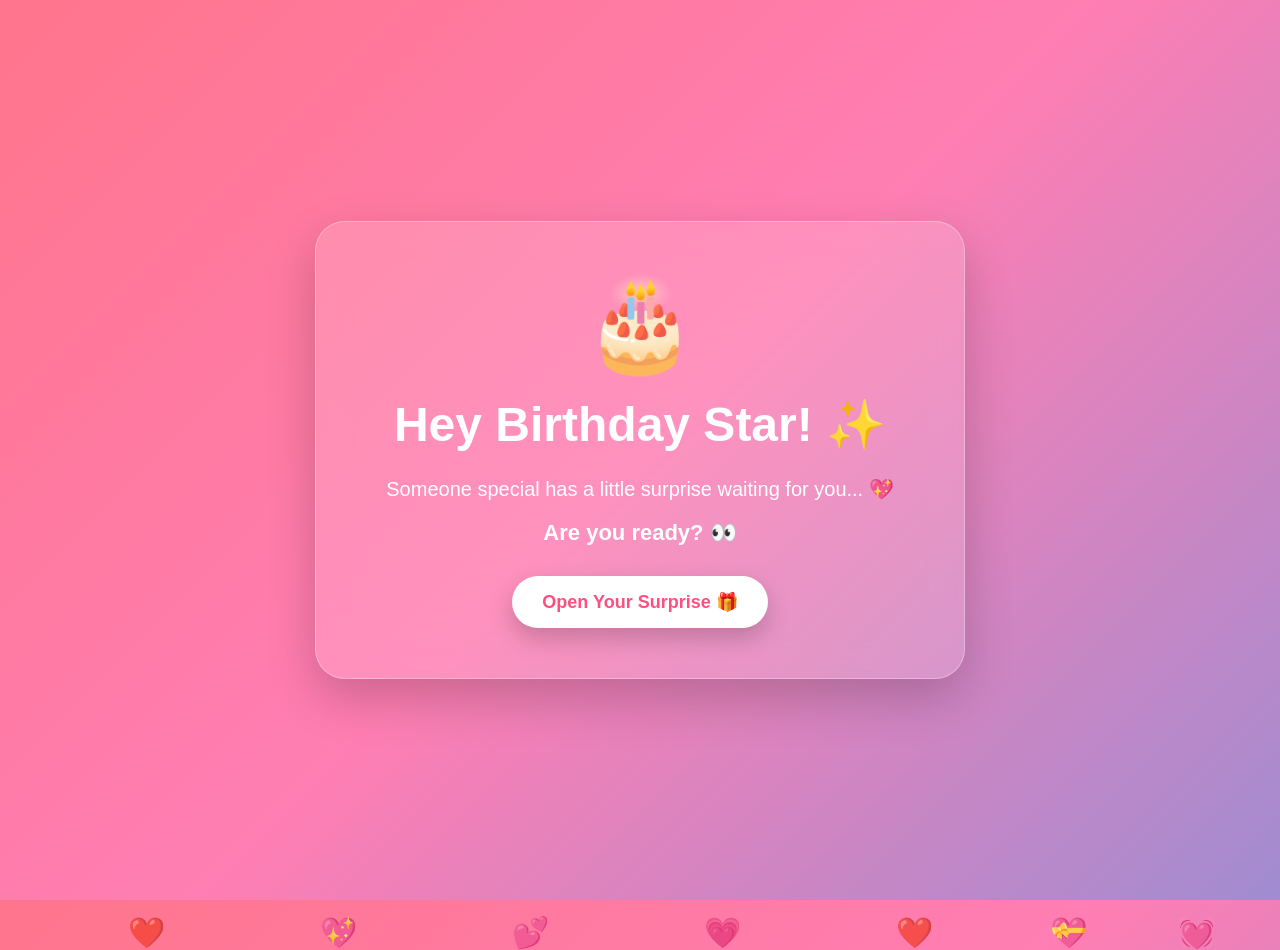
==== index.html @ e2fa073b "Add files via upload" ====
<!DOCTYPE html>
<html lang="en">
<head>
    <meta charset="UTF-8">
    <meta name="viewport" content="width=device-width, initial-scale=1.0">
    <title>Birthday Surprise 🎂</title>
    <link rel="stylesheet" href="style.css">
</head>

<body class="page1">

    <!-- Animated background -->
    <div class="floating-hearts">
        <span>❤️</span>
        <span>💖</span>
        <span>💕</span>
        <span>💗</span>
        <span>❤️</span>
        <span>💝</span>
        <span>💓</span>
    </div>

    <div class="container">

        <div class="cake">🎂</div>

        <h1>Hey Birthday Star! ✨</h1>

        <p class="intro">
            Someone special has a little surprise waiting for you... 💖
        </p>

        <p class="question">
            Are you ready? 👀
        </p>

        <button onclick="openSurprise()">
            Open Your Surprise 🎁
        </button>

    </div>

    <script src="script.js"></script>

</body>
</html>
---- style.css ----
* {
    margin: 0;
    padding: 0;
    box-sizing: border-box;
}

body {
    min-height: 100vh;
    margin: 0;
    font-family: Arial, Helvetica, sans-serif;
    overflow-x: hidden;
    overflow-y: auto;
}

/* =========================
   PAGE 1
========================= */

.page1 {
    display: flex;
    justify-content: center;
    align-items: center;
    text-align: center;

    background:
        linear-gradient(135deg, #ff758c, #ff7eb3, #a18cd1);

    color: white;
}

.container {
    width: 90%;
    max-width: 650px;

    padding: 50px 30px;

    background: rgba(255, 255, 255, 0.15);

    border: 1px solid rgba(255, 255, 255, 0.3);

    border-radius: 30px;

    backdrop-filter: blur(15px);

    box-shadow:
        0 20px 50px rgba(0, 0, 0, 0.2);

    animation: cardAppear 1.2s ease;
}

.cake {
    font-size: 90px;

    animation:
        cakeBounce 2s infinite,
        glow 2s infinite alternate;
}

.container h1 {
    margin-top: 20px;

    font-size: 48px;

    animation: fadeIn 1.5s ease;
}

.intro {
    margin-top: 20px;

    font-size: 20px;

    line-height: 1.6;
}

.question {
    margin-top: 15px;

    font-size: 22px;

    font-weight: bold;
}

button {
    margin-top: 30px;

    padding: 15px 30px;

    border: none;

    border-radius: 50px;

    background: white;

    color: #ff4f81;

    font-size: 18px;

    font-weight: bold;

    cursor: pointer;

    transition: 0.3s;

    box-shadow:
        0 10px 25px rgba(0, 0, 0, 0.2);
}

button:hover {
    transform: scale(1.1);

    box-shadow:
        0 15px 30px rgba(0, 0, 0, 0.3);
}

/* =========================
   FLOATING HEARTS
========================= */

.floating-hearts span {
    position: absolute;

    bottom: -50px;

    font-size: 30px;

    animation: floatHeart 8s linear infinite;

    opacity: 0.8;
}

.floating-hearts span:nth-child(1) {
    left: 10%;
    animation-delay: 0s;
}

.floating-hearts span:nth-child(2) {
    left: 25%;
    animation-delay: 2s;
}

.floating-hearts span:nth-child(3) {
    left: 40%;
    animation-delay: 4s;
}

.floating-hearts span:nth-child(4) {
    left: 55%;
    animation-delay: 1s;
}

.floating-hearts span:nth-child(5) {
    left: 70%;
    animation-delay: 3s;
}

.floating-hearts span:nth-child(6) {
    left: 82%;
    animation-delay: 5s;
}

.floating-hearts span:nth-child(7) {
    left: 92%;
    animation-delay: 2.5s;
}

/* =========================
   PAGE 2
========================= */

.page2 {
    min-height: 100vh;

    display: flex;
    justify-content: center;
    align-items: flex-start;

    text-align: center;

    padding: 40px 20px;

    background:
        linear-gradient(
            135deg,
            #fbc2eb,
            #a6c1ee,
            #fad0c4
        );

    color: #333;

    overflow-x: hidden;
}

.birthday-card {
    position: relative;

    z-index: 10;

    width: 100%;
    max-width: 700px;

    padding: 45px 35px;

    margin: 20px auto;

    background: rgba(255, 255, 255, 0.90);

    border-radius: 30px;

    box-shadow:
        0 20px 60px rgba(0, 0, 0, 0.2);

    animation: cardAppear 1.5s ease;

    box-sizing: border-box;
}

.cake-large {
    font-size: 90px;

    animation: cakeBounce 2s infinite;
}

.birthday-card h1 {
    font-size: 50px;

    margin: 15px 0;

    background:
        linear-gradient(
            90deg,
            #ff4f81,
            #8e44ad,
            #ff4f81
        );

    -webkit-background-clip: text;

    -webkit-text-fill-color: transparent;

    animation: textGlow 2s infinite alternate;
}

.birthday-card h2 {
    font-size: 25px;

    margin-bottom: 20px;

    color: #ff4f81;
}

.birthday-card p {
    font-size: 18px;

    line-height: 1.7;

    margin: 15px 0;
}

.special-message {
    margin-top: 25px;

    padding: 15px;

    border-radius: 15px;

    background: #ffe4ec;

    color: #ff4f81;

    font-size: 18px;

    font-weight: bold;
}

.signature {
    margin-top: 25px;

    font-size: 17px;

    font-style: italic;

    color: #777;
}

.back-button {
    background: #ff4f81;

    color: white;

    font-size: 15px;

    padding: 12px 25px;
}

/* =========================
   BALLOONS
========================= */

.balloons {
    position: absolute;

    width: 100%;

    height: 100%;

    pointer-events: none;
}

.balloons span {
    position: absolute;

    bottom: -100px;

    font-size: 55px;

    animation: balloonFloat 9s linear infinite;
}

.balloons span:nth-child(1) {
    left: 5%;
    animation-delay: 0s;
}

.balloons span:nth-child(2) {
    left: 25%;
    animation-delay: 2s;
}

.balloons span:nth-child(3) {
    left: 50%;
    animation-delay: 4s;
}

.balloons span:nth-child(4) {
    left: 75%;
    animation-delay: 1s;
}

.balloons span:nth-child(5) {
    left: 90%;
    animation-delay: 3s;
}

/* =========================
   CONFETTI
========================= */

.confetti span {
    position: absolute;

    top: -50px;

    font-size: 25px;

    animation: confettiFall 5s linear infinite;
}

.confetti span:nth-child(1) {
    left: 10%;
    animation-delay: 0s;
}

.confetti span:nth-child(2) {
    left: 30%;
    animation-delay: 1s;
}

.confetti span:nth-child(3) {
    left: 50%;
    animation-delay: 2s;
}

.confetti span:nth-child(4) {
    left: 70%;
    animation-delay: 3s;
}

.confetti span:nth-child(5) {
    left: 85%;
    animation-delay: 1.5s;
}

.confetti span:nth-child(6) {
    left: 40%;
    animation-delay: 3.5s;
}

.confetti span:nth-child(7) {
    left: 60%;
    animation-delay: 4s;
}

/* =========================
   ANIMATIONS
========================= */

@keyframes cardAppear {

    from {
        opacity: 0;

        transform:
            scale(0.7)
            translateY(50px);
    }

    to {
        opacity: 1;

        transform:
            scale(1)
            translateY(0);
    }
}

@keyframes fadeIn {

    from {
        opacity: 0;
    }

    to {
        opacity: 1;
    }
}

@keyframes cakeBounce {

    0%,
    100% {
        transform: translateY(0);
    }

    50% {
        transform: translateY(-15px);
    }
}

@keyframes glow {

    from {
        filter:
            drop-shadow(
                0 0 5px white
            );
    }

    to {
        filter:
            drop-shadow(
                0 0 25px white
            );
    }
}

@keyframes textGlow {

    from {
        filter:
            drop-shadow(
                0 0 2px #ff4f81
            );
    }

    to {
        filter:
            drop-shadow(
                0 0 10px #ff4f81
            );
    }
}

@keyframes floatHeart {

    0% {
        transform:
            translateY(0)
            rotate(0deg);

        opacity: 0;
    }

    20% {
        opacity: 1;
    }

    100% {
        transform:
            translateY(-110vh)
            rotate(360deg);

        opacity: 0;
    }
}

@keyframes balloonFloat {

    0% {
        transform:
            translateY(0)
            rotate(0deg);

        opacity: 0;
    }

    10% {
        opacity: 1;
    }

    100% {
        transform:
            translateY(-120vh)
            rotate(15deg);

        opacity: 0;
    }
}

@keyframes confettiFall {

    0% {
        transform:
            translateY(0)
            rotate(0deg);

        opacity: 0;
    }

    20% {
        opacity: 1;
    }

    100% {
        transform:
            translateY(110vh)
            rotate(360deg);

        opacity: 0;
    }
}



.photo-container {
    display: none;
    margin-top: 25px;
    animation: photoAppear 1s ease;
}

.photo-container img {
    width: 100%;
    max-width: 450px;
    max-height: 500px;
    object-fit: cover;

    border-radius: 20px;

    box-shadow:
        0 15px 40px rgba(0, 0, 0, 0.25);

    border: 5px solid white;
}

        .photo-container.show {
            display: block;
        }

        @keyframes photoAppear {
            from {
                opacity: 0;
                transform: scale(0.5) rotate(-5deg);
            }

            to {
                opacity: 1;
                transform: scale(1) rotate(0deg);
            }
        }


            .photo-page {
        min-height: 100vh;

        display: flex;
        justify-content: center;
        align-items: center;

        text-align: center;

        padding: 30px;

        background:
            linear-gradient(
                135deg,
                #ff758c,
                #ff7eb3,
                #a18cd1
            );
    }

    .photo-wrapper {
        width: 90%;
        max-width: 700px;

        padding: 30px;

        background: rgba(255, 255, 255, 0.18);

        border-radius: 30px;

        backdrop-filter: blur(15px);

        animation: photoPageAppear 1s ease;
    }

    .photo-wrapper h1 {
        color: white;

        margin-bottom: 25px;

        font-size: 35px;
    }

    .special-photo {
        width: 100%;
        max-width: 550px;

        max-height: 600px;

        object-fit: contain;

        border-radius: 20px;

        border: 5px solid white;

        box-shadow:
            0 15px 40px rgba(0, 0, 0, 0.3);

        animation: photoZoom 1.2s ease;
    }

    .photo-wrapper p {
        color: white;

        font-size: 18px;

        margin-top: 20px;
    }

    .photo-wrapper button {
        background: white;

        color: #ff4f81;

        margin-top: 20px;
    }

    @keyframes photoPageAppear {

        from {
            opacity: 0;
            transform: scale(0.7);
        }

        to {
            opacity: 1;
            transform: scale(1);
        }
    }

    @keyframes photoZoom {

        from {
            opacity: 0;
            transform: scale(0.5) rotate(-5deg);
        }

        to {
            opacity: 1;
            transform: scale(1) rotate(0);
        }
    }


        .photo-button {
        display: inline-block;
        margin-top: 25px;
        padding: 15px 30px;

        background: #ff4f81;
        color: white;

        text-decoration: none;

        border-radius: 50px;

        font-size: 18px;
        font-weight: bold;

        box-shadow: 0 10px 25px rgba(0, 0, 0, 0.2);

        transition: 0.3s;
    }

    .photo-button:hover {
        transform: scale(1.08);
    }

    .birthday-card button,
.birthday-card .photo-button {
    max-width: 100%;
    box-sizing: border-box;
}

        .photo-button {
            display: inline-block;
            margin-top: 25px;
            padding: 15px 30px;

            background: #ff4f81;
            color: white;

            text-decoration: none;

            border-radius: 50px;

            font-size: 18px;
            font-weight: bold;

            box-shadow:
                0 10px 25px rgba(0, 0, 0, 0.2);

            transition: 0.3s;
        }

        .photo-button:hover {
            transform: scale(1.08);
        }


        @media (max-width: 600px) {

        /* PAGE 1 */

        .container {
            width: 92%;
            padding: 30px 20px;
        }

        .container h1 {
            font-size: 34px;
        }

        .intro {
            font-size: 17px;
        }

        .question {
            font-size: 19px;
        }

        .cake {
            font-size: 70px;
        }


        /* PAGE 2 */

        .page2 {
            min-height: 100vh;

            padding: 20px 12px;

            align-items: flex-start;
        }

        .birthday-card {
            width: 100%;

            margin: 10px auto;

            padding: 30px 18px;

            border-radius: 22px;
        }

        .cake-large {
            font-size: 65px;
        }

        .birthday-card h1 {
            font-size: 34px;

            line-height: 1.2;
        }

        .birthday-card h2 {
            font-size: 21px;

            line-height: 1.4;
        }

        .birthday-card p {
            font-size: 16px;

            line-height: 1.6;
        }

        .special-message {
            font-size: 16px;

            padding: 13px;
        }

        .signature {
            font-size: 15px;
        }

        .birthday-card button,
        .birthday-card .photo-button {
            width: 90%;

            padding: 13px 15px;

            font-size: 16px;

            margin-left: auto;
            margin-right: auto;
        }

        .photo-button {
            display: inline-block;
        }

        /* Smaller floating elements */

        .balloons span {
            font-size: 40px;
        }

        .confetti span {
            font-size: 18px;
        }
}
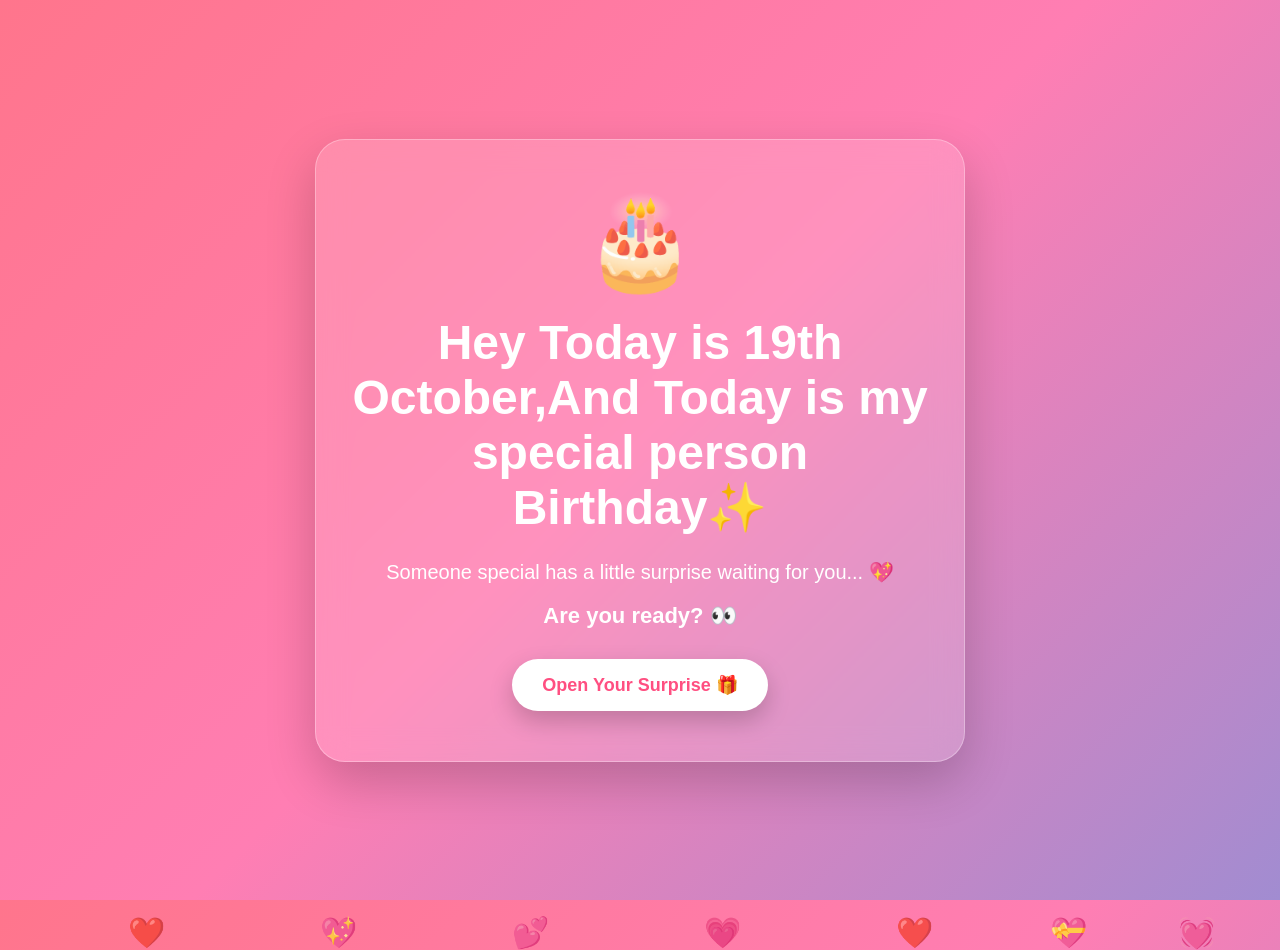
==== commit d93619fd: "Update index.html" ====
--- a/index.html
+++ b/index.html
@@ -24,7 +24,7 @@
 
         <div class="cake">🎂</div>
 
-        <h1>Hey Birthday Star! ✨</h1>
+        <h1>Hey Today is 19th October,And Today is my special person Birthday✨</h1>
 
         <p class="intro">
             Someone special has a little surprise waiting for you... 💖
@@ -43,4 +43,4 @@
     <script src="script.js"></script>
 
 </body>
-</html>+</html>
